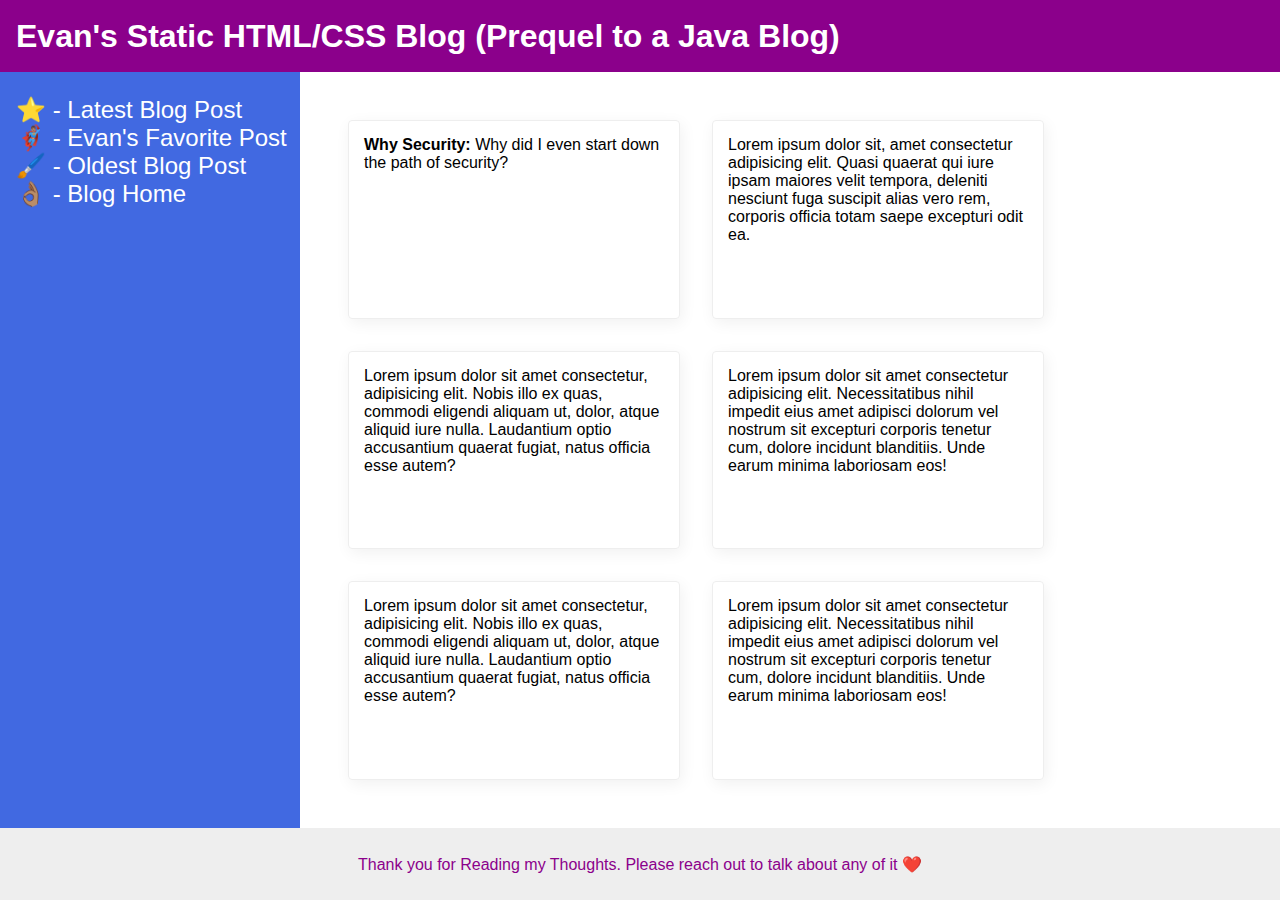
==== index.html @ bbd01e35 "Create initial blog, styling, template, first post" ====
<!DOCTYPE html>
<html lang="en">
  <head>
    <meta charset="UTF-8">
    <meta http-equiv="X-UA-Compatible" content="IE=edge">
    <meta name="viewport" content="width=device-width, initial-scale=1.0">
    <title>Evan's Static Blog</title>
    <link rel="stylesheet" href="style.css">
  </head>
  <body>
    <div class="header"> 
      <div>Evan's Static HTML/CSS Blog (Prequel to a Java Blog)</div>
    </div>
    
    <div class="content">
      <div class="sidebar">
        <ul>
          <li><a href="#">⭐ - Latest Blog Post</a></li>
          <li><a href="#">🦸🏽‍♂️ - Evan's Favorite Post</a></li>
          <li><a href="#">🖌️ - Oldest Blog Post</a></li>
          <li><a href="#">👌🏽 - Blog Home</a></li>
        </ul>
      </div>
      
      <!-- <divh href="./posts/whysecurity.index.html"></div> -->

      <div class="posts">
        <div onclick="location.href='./posts/whysecurity.html';" class="post"><strong>Why Security: </strong>Why did I even start down the path of security?</div>
        <div class="post">Lorem ipsum dolor sit, amet consectetur adipisicing elit. Quasi quaerat qui iure ipsam maiores velit tempora, deleniti nesciunt fuga suscipit alias vero rem, corporis officia totam saepe excepturi odit ea.</div>
        <div class="post">Lorem ipsum dolor sit amet consectetur, adipisicing elit. Nobis illo ex quas, commodi eligendi aliquam ut, dolor, atque aliquid iure nulla. Laudantium optio accusantium quaerat fugiat, natus officia esse autem?</div>
        <div class="post">Lorem ipsum dolor sit amet consectetur adipisicing elit. Necessitatibus nihil impedit eius amet adipisci dolorum vel nostrum sit excepturi corporis tenetur cum, dolore incidunt blanditiis. Unde earum minima laboriosam eos!</div>
        <div class="post">Lorem ipsum dolor sit amet consectetur, adipisicing elit. Nobis illo ex quas, commodi eligendi aliquam ut, dolor, atque aliquid iure nulla. Laudantium optio accusantium quaerat fugiat, natus officia esse autem?</div>
        <div class="post">Lorem ipsum dolor sit amet consectetur adipisicing elit. Necessitatibus nihil impedit eius amet adipisci dolorum vel nostrum sit excepturi corporis tenetur cum, dolore incidunt blanditiis. Unde earum minima laboriosam eos!</div>
      </div>
    </div>
    
    <div class="footer">
      <div>Thank you for Reading my Thoughts. Please reach out to talk about any of it ❤️</div>
    </div>
  </body>
</html>
---- style.css ----
.sidebar a {
  text-decoration: none;
  color: inherit
}

h3 {
  font-size: 32px;
  font-weight: 900;
}

body {
  font-family: -apple-system, BlinkMacSystemFont, 'Segoe UI', Roboto, Oxygen, Ubuntu, Cantarell, 'Open Sans', 'Helvetica Neue', sans-serif;
  margin: 0;
  min-height: 100vh;
  display: flex;
  flex-direction: column;
}

.header {
  height: 72px;
  background: darkmagenta;
  color: white;
  display: flex;
  align-items: center;
}

.header div {
  font-size: 32px;
  font-weight: 900;
  margin-left: 16px;
}

.footer {
  height: 72px;
  background: #eee;
  color: darkmagenta;
  margin-top: auto;
  display: flex;
  align-items: center;
  justify-content: center;
}

.content {
  display: flex;
  flex: 1;
}

.sidebar {
  /* width: 300px; */
  flex-basis: 300px;
  flex-shrink: 0;
  background: royalblue;
  box-sizing: border-box;
  font-size: 24px;
  padding-left: 16px;
}

.sidebar ul {
  list-style: none;
  color: white;
  padding-left: 0px;
}

.posts {
  padding: 48px;
  display: flex;
  flex-wrap: wrap;
  gap: 32px;
}

.post {
  border: 1px solid #eee;
  box-shadow: 2px 4px 16px rgba(0,0,0,.06);
  border-radius: 4px;
  flex-basis: 300px;
  padding: 15px;
}

.blog-post-content {
  padding: 20px;
}

.blog-post {
  display: flex;
  flex-direction: column;
  gap: 15px;
}

.blog-post div {
  font-size: 22px;
}
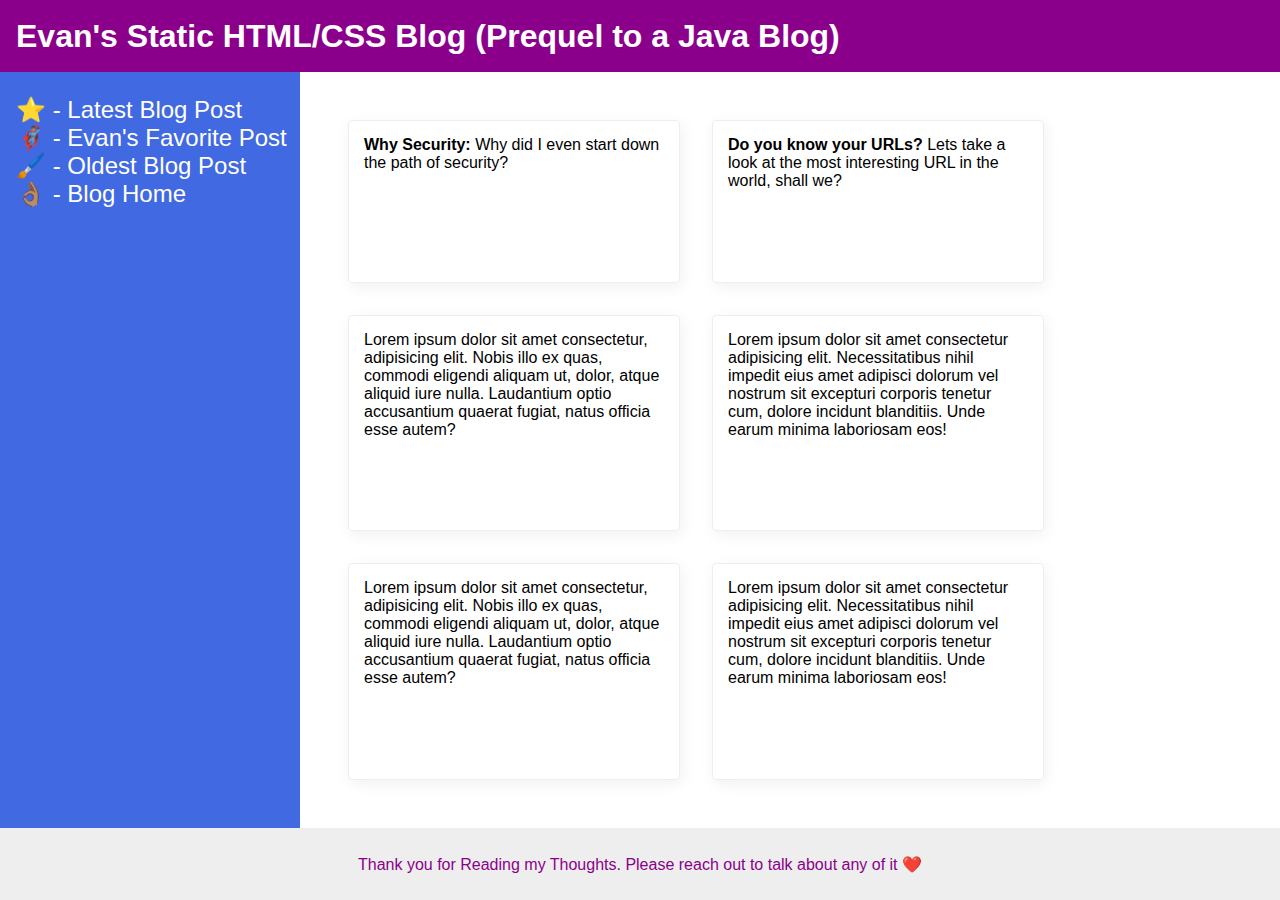
==== commit ce76d2b8: "Add url blog post link and card" ====
--- a/index.html
+++ b/index.html
@@ -15,8 +15,8 @@
     <div class="content">
       <div class="sidebar">
         <ul>
-          <li><a href="#">⭐ - Latest Blog Post</a></li>
-          <li><a href="#">🦸🏽‍♂️ - Evan's Favorite Post</a></li>
+          <li><a href="./posts/whysecurity.html">⭐ - Latest Blog Post</a></li>
+          <li><a href="./posts/urls.html">🦸🏽‍♂️ - Evan's Favorite Post</a></li>
           <li><a href="#">🖌️ - Oldest Blog Post</a></li>
           <li><a href="#">👌🏽 - Blog Home</a></li>
         </ul>
@@ -25,8 +25,8 @@
       <!-- <divh href="./posts/whysecurity.index.html"></div> -->
 
       <div class="posts">
-        <div onclick="location.href='./posts/whysecurity.html';" class="post"><strong>Why Security: </strong>Why did I even start down the path of security?</div>
-        <div class="post">Lorem ipsum dolor sit, amet consectetur adipisicing elit. Quasi quaerat qui iure ipsam maiores velit tempora, deleniti nesciunt fuga suscipit alias vero rem, corporis officia totam saepe excepturi odit ea.</div>
+        <div class="post" onclick="location.href='./posts/whysecurity.html';"><strong>Why Security: </strong>Why did I even start down the path of security?</div>
+        <div class="post" onclick="location.href='./posts/urls.html';"><strong>Do you know your URLs? </strong>Lets take a look at the most interesting URL in the world, shall we?</div>
         <div class="post">Lorem ipsum dolor sit amet consectetur, adipisicing elit. Nobis illo ex quas, commodi eligendi aliquam ut, dolor, atque aliquid iure nulla. Laudantium optio accusantium quaerat fugiat, natus officia esse autem?</div>
         <div class="post">Lorem ipsum dolor sit amet consectetur adipisicing elit. Necessitatibus nihil impedit eius amet adipisci dolorum vel nostrum sit excepturi corporis tenetur cum, dolore incidunt blanditiis. Unde earum minima laboriosam eos!</div>
         <div class="post">Lorem ipsum dolor sit amet consectetur, adipisicing elit. Nobis illo ex quas, commodi eligendi aliquam ut, dolor, atque aliquid iure nulla. Laudantium optio accusantium quaerat fugiat, natus officia esse autem?</div>
--- a/style.css
+++ b/style.css
@@ -88,4 +88,9 @@
 
 .blog-post div {
   font-size: 22px;
+}
+
+.source{
+  font-style: italic;
+  font-weight: 100;
 }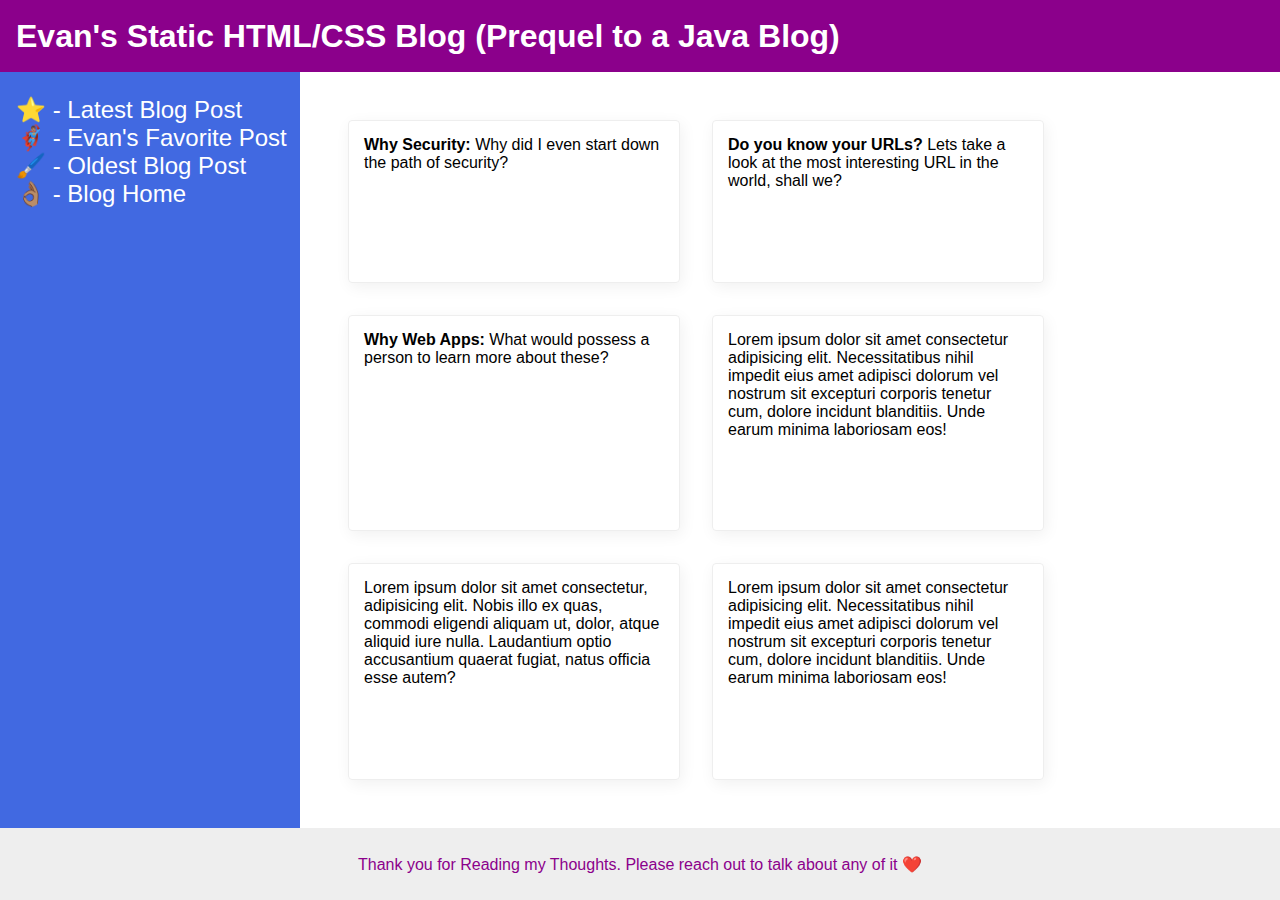
==== commit 455b4874: "Add card on homepage for why web apps post" ====
--- a/index.html
+++ b/index.html
@@ -27,7 +27,7 @@
       <div class="posts">
         <div class="post" onclick="location.href='./posts/whysecurity.html';"><strong>Why Security: </strong>Why did I even start down the path of security?</div>
         <div class="post" onclick="location.href='./posts/urls.html';"><strong>Do you know your URLs? </strong>Lets take a look at the most interesting URL in the world, shall we?</div>
-        <div class="post">Lorem ipsum dolor sit amet consectetur, adipisicing elit. Nobis illo ex quas, commodi eligendi aliquam ut, dolor, atque aliquid iure nulla. Laudantium optio accusantium quaerat fugiat, natus officia esse autem?</div>
+        <div class="post" onclick="location.href='./posts/whywebapps.html';"><strong>Why Web Apps: </strong>What would possess a person to learn more about these?</div>
         <div class="post">Lorem ipsum dolor sit amet consectetur adipisicing elit. Necessitatibus nihil impedit eius amet adipisci dolorum vel nostrum sit excepturi corporis tenetur cum, dolore incidunt blanditiis. Unde earum minima laboriosam eos!</div>
         <div class="post">Lorem ipsum dolor sit amet consectetur, adipisicing elit. Nobis illo ex quas, commodi eligendi aliquam ut, dolor, atque aliquid iure nulla. Laudantium optio accusantium quaerat fugiat, natus officia esse autem?</div>
         <div class="post">Lorem ipsum dolor sit amet consectetur adipisicing elit. Necessitatibus nihil impedit eius amet adipisci dolorum vel nostrum sit excepturi corporis tenetur cum, dolore incidunt blanditiis. Unde earum minima laboriosam eos!</div>
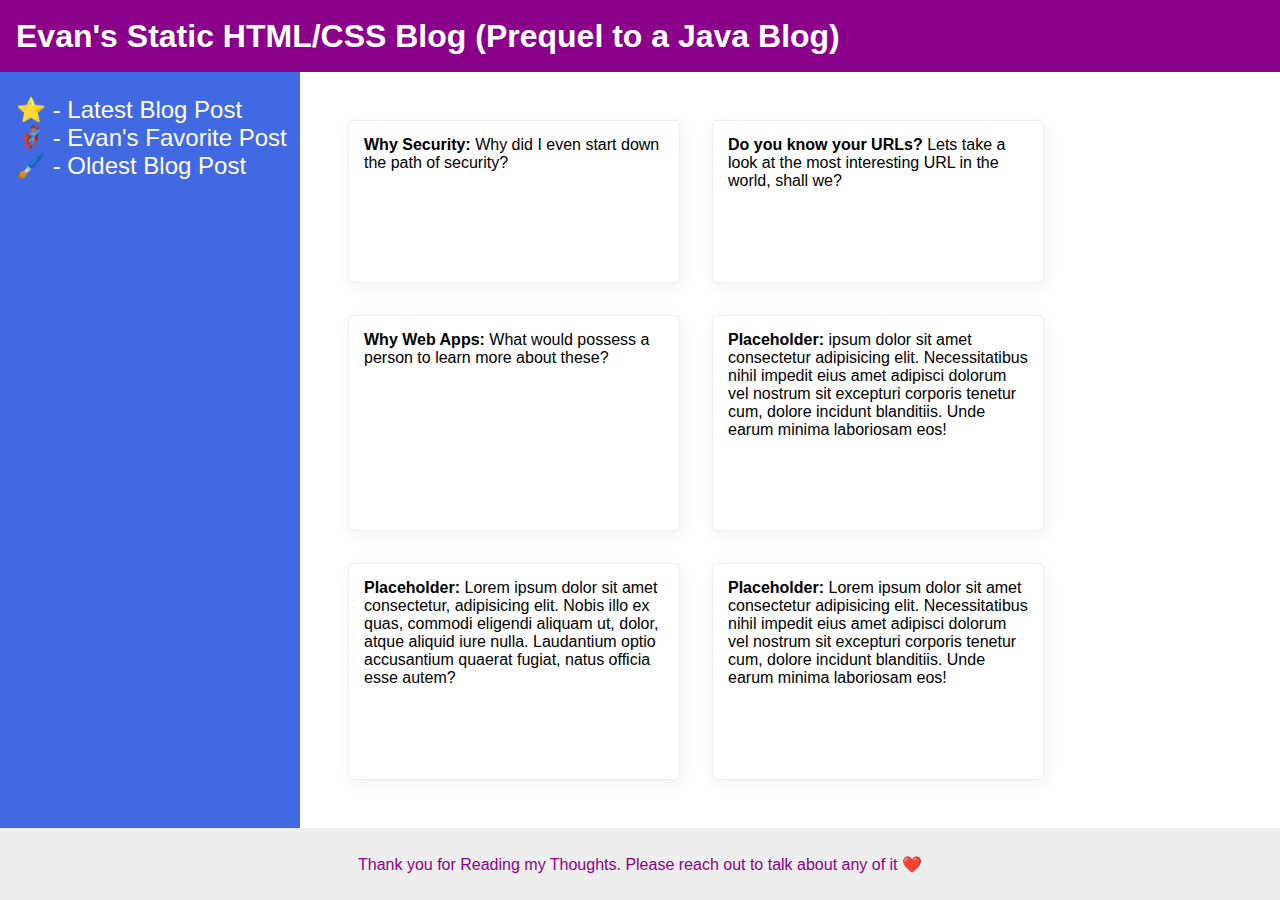
==== commit 6b481b73: "Update homepage" ====
--- a/index.html
+++ b/index.html
@@ -15,10 +15,9 @@
     <div class="content">
       <div class="sidebar">
         <ul>
-          <li><a href="./posts/whysecurity.html">⭐ - Latest Blog Post</a></li>
+          <li><a href="./posts/whywebapps.html">⭐ - Latest Blog Post</a></li>
           <li><a href="./posts/urls.html">🦸🏽‍♂️ - Evan's Favorite Post</a></li>
-          <li><a href="#">🖌️ - Oldest Blog Post</a></li>
-          <li><a href="#">👌🏽 - Blog Home</a></li>
+          <li><a href="./posts/whysecurity.html">🖌️ - Oldest Blog Post</a></li>
         </ul>
       </div>
       
@@ -28,9 +27,9 @@
         <div class="post" onclick="location.href='./posts/whysecurity.html';"><strong>Why Security: </strong>Why did I even start down the path of security?</div>
         <div class="post" onclick="location.href='./posts/urls.html';"><strong>Do you know your URLs? </strong>Lets take a look at the most interesting URL in the world, shall we?</div>
         <div class="post" onclick="location.href='./posts/whywebapps.html';"><strong>Why Web Apps: </strong>What would possess a person to learn more about these?</div>
-        <div class="post">Lorem ipsum dolor sit amet consectetur adipisicing elit. Necessitatibus nihil impedit eius amet adipisci dolorum vel nostrum sit excepturi corporis tenetur cum, dolore incidunt blanditiis. Unde earum minima laboriosam eos!</div>
-        <div class="post">Lorem ipsum dolor sit amet consectetur, adipisicing elit. Nobis illo ex quas, commodi eligendi aliquam ut, dolor, atque aliquid iure nulla. Laudantium optio accusantium quaerat fugiat, natus officia esse autem?</div>
-        <div class="post">Lorem ipsum dolor sit amet consectetur adipisicing elit. Necessitatibus nihil impedit eius amet adipisci dolorum vel nostrum sit excepturi corporis tenetur cum, dolore incidunt blanditiis. Unde earum minima laboriosam eos!</div>
+        <div class="post"><strong>Placeholder: </strong>ipsum dolor sit amet consectetur adipisicing elit. Necessitatibus nihil impedit eius amet adipisci dolorum vel nostrum sit excepturi corporis tenetur cum, dolore incidunt blanditiis. Unde earum minima laboriosam eos!</div>
+        <div class="post"><strong>Placeholder: </strong>Lorem ipsum dolor sit amet consectetur, adipisicing elit. Nobis illo ex quas, commodi eligendi aliquam ut, dolor, atque aliquid iure nulla. Laudantium optio accusantium quaerat fugiat, natus officia esse autem?</div>
+        <div class="post"><strong>Placeholder: </strong>Lorem ipsum dolor sit amet consectetur adipisicing elit. Necessitatibus nihil impedit eius amet adipisci dolorum vel nostrum sit excepturi corporis tenetur cum, dolore incidunt blanditiis. Unde earum minima laboriosam eos!</div>
       </div>
     </div>
     
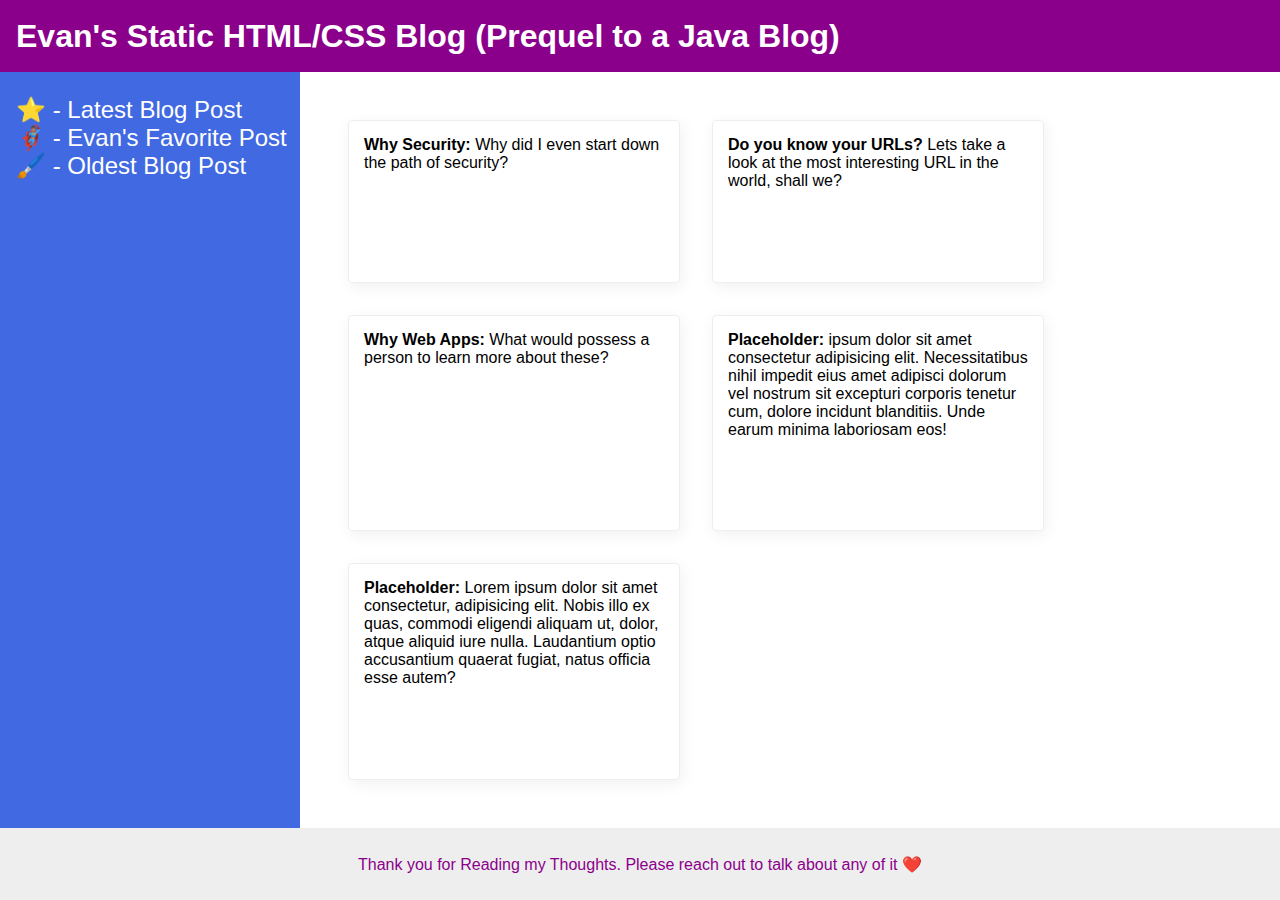
==== commit 32a40709: "Modify post" ====
--- a/index.html
+++ b/index.html
@@ -29,7 +29,7 @@
         <div class="post" onclick="location.href='./posts/whywebapps.html';"><strong>Why Web Apps: </strong>What would possess a person to learn more about these?</div>
         <div class="post"><strong>Placeholder: </strong>ipsum dolor sit amet consectetur adipisicing elit. Necessitatibus nihil impedit eius amet adipisci dolorum vel nostrum sit excepturi corporis tenetur cum, dolore incidunt blanditiis. Unde earum minima laboriosam eos!</div>
         <div class="post"><strong>Placeholder: </strong>Lorem ipsum dolor sit amet consectetur, adipisicing elit. Nobis illo ex quas, commodi eligendi aliquam ut, dolor, atque aliquid iure nulla. Laudantium optio accusantium quaerat fugiat, natus officia esse autem?</div>
-        <div class="post"><strong>Placeholder: </strong>Lorem ipsum dolor sit amet consectetur adipisicing elit. Necessitatibus nihil impedit eius amet adipisci dolorum vel nostrum sit excepturi corporis tenetur cum, dolore incidunt blanditiis. Unde earum minima laboriosam eos!</div>
+        <!-- <div class="post"><strong>Placeholder: </strong>Lorem ipsum dolor sit amet consectetur adipisicing elit. Necessitatibus nihil impedit eius amet adipisci dolorum vel nostrum sit excepturi corporis tenetur cum, dolore incidunt blanditiis. Unde earum minima laboriosam eos!</div> -->
       </div>
     </div>
     
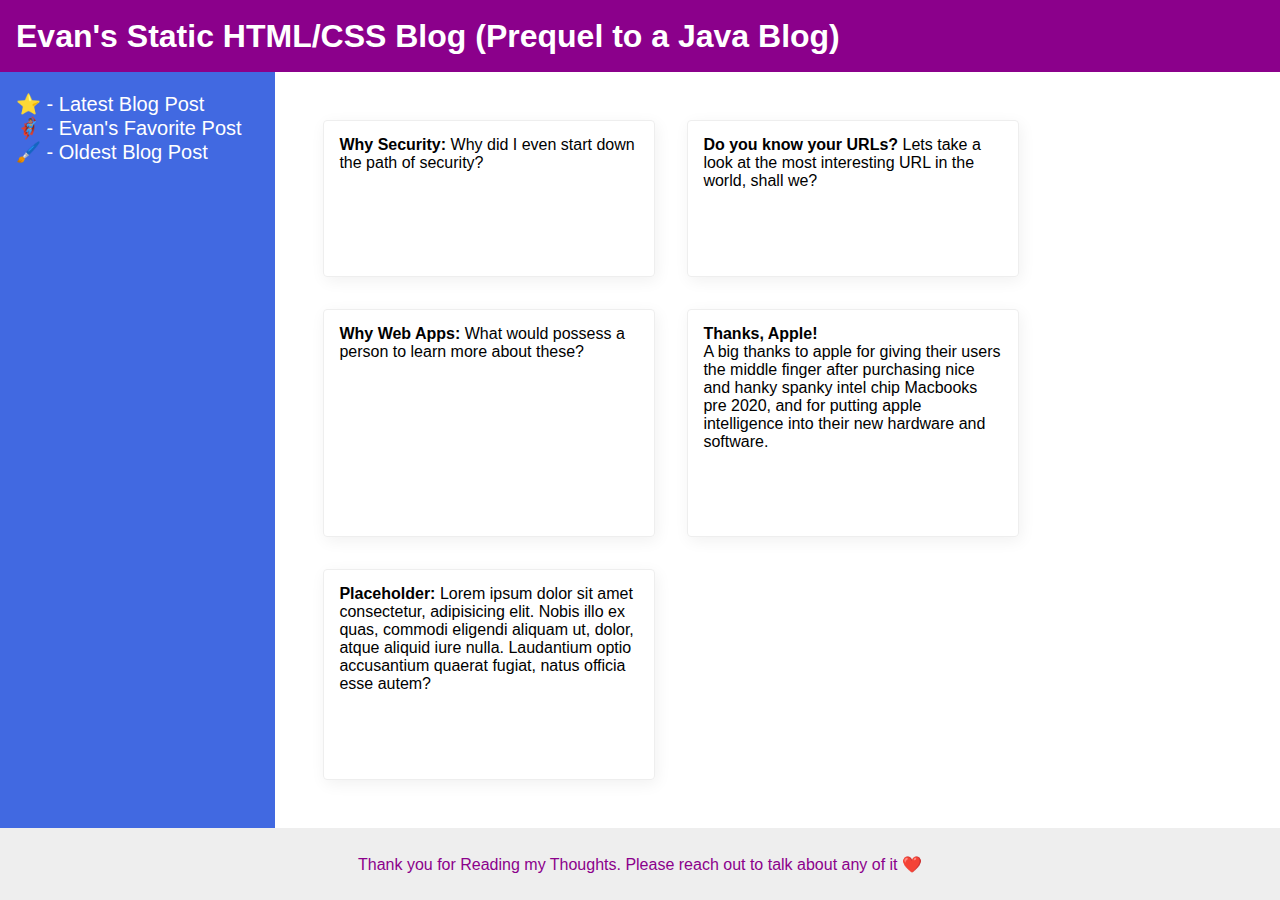
==== commit a112165d: "Add blog post about apple and update main page" ====
--- a/index.html
+++ b/index.html
@@ -15,7 +15,7 @@
     <div class="content">
       <div class="sidebar">
         <ul>
-          <li><a href="./posts/whywebapps.html">⭐ - Latest Blog Post</a></li>
+          <li><a href="./posts/thanks_apple.html">⭐ - Latest Blog Post</a></li>
           <li><a href="./posts/urls.html">🦸🏽‍♂️ - Evan's Favorite Post</a></li>
           <li><a href="./posts/whysecurity.html">🖌️ - Oldest Blog Post</a></li>
         </ul>
@@ -27,7 +27,7 @@
         <div class="post" onclick="location.href='./posts/whysecurity.html';"><strong>Why Security: </strong>Why did I even start down the path of security?</div>
         <div class="post" onclick="location.href='./posts/urls.html';"><strong>Do you know your URLs? </strong>Lets take a look at the most interesting URL in the world, shall we?</div>
         <div class="post" onclick="location.href='./posts/whywebapps.html';"><strong>Why Web Apps: </strong>What would possess a person to learn more about these?</div>
-        <div class="post"><strong>Placeholder: </strong>ipsum dolor sit amet consectetur adipisicing elit. Necessitatibus nihil impedit eius amet adipisci dolorum vel nostrum sit excepturi corporis tenetur cum, dolore incidunt blanditiis. Unde earum minima laboriosam eos!</div>
+        <div class="post" onclick="location.href='./posts/thanks_apple.html';""><strong>Thanks, Apple!<br></strong>A big thanks to apple for giving their users the middle finger after purchasing nice and hanky spanky intel chip Macbooks pre 2020, and for putting apple intelligence into their new hardware and software.</div>
         <div class="post"><strong>Placeholder: </strong>Lorem ipsum dolor sit amet consectetur, adipisicing elit. Nobis illo ex quas, commodi eligendi aliquam ut, dolor, atque aliquid iure nulla. Laudantium optio accusantium quaerat fugiat, natus officia esse autem?</div>
         <!-- <div class="post"><strong>Placeholder: </strong>Lorem ipsum dolor sit amet consectetur adipisicing elit. Necessitatibus nihil impedit eius amet adipisci dolorum vel nostrum sit excepturi corporis tenetur cum, dolore incidunt blanditiis. Unde earum minima laboriosam eos!</div> -->
       </div>
--- a/style.css
+++ b/style.css
@@ -22,6 +22,7 @@
   color: white;
   display: flex;
   align-items: center;
+  flex-wrap: wrap;
 }
 
 .header div {
@@ -47,11 +48,11 @@
 
 .sidebar {
   /* width: 300px; */
-  flex-basis: 300px;
-  flex-shrink: 0;
+  flex-basis: 360px;
+  flex-shrink: 0.5;
   background: royalblue;
   box-sizing: border-box;
-  font-size: 24px;
+  font-size: 20px;
   padding-left: 16px;
 }
 
